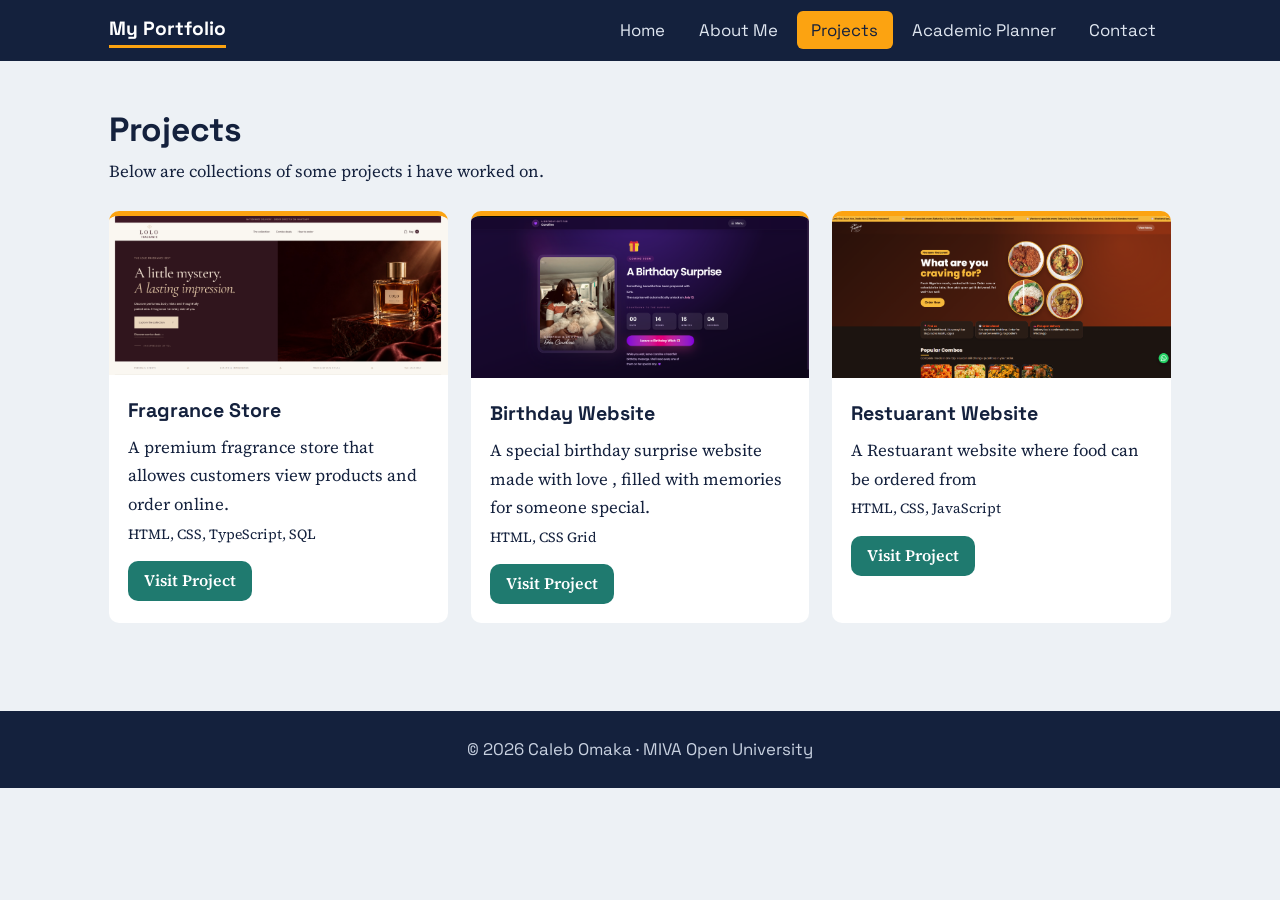
==== projects.html @ b3b07223 "Add files via upload" ====
<!DOCTYPE html>
<html lang="en">
<head>
<meta charset="UTF-8">
<meta name="viewport" content="width=device-width, initial-scale=1">
<meta name="description" content="Student portfolio and academic management website">
<title>Projects | Student Portfolio</title>
<link rel="preconnect" href="https://fonts.googleapis.com">
<link href="https://fonts.googleapis.com/css2?family=Source+Serif+4:wght@400;600&family=Space+Grotesk:wght@500;700&display=swap" rel="stylesheet">
<link rel="stylesheet" href="css/style.css">
</head>
<body data-page="projects">
<header>
<nav aria-label="Main navigation">
<a class="logo" href="index.html">My Portfolio</a>
<button class="menu-btn" id="menu-btn" aria-label="Toggle menu" aria-expanded="false">&#9776;</button>
<ul id="menu"><li><a href="index.html">Home</a></li><li><a href="about.html">About Me</a></li><li><a href="projects.html" class=active aria-current=page>Projects</a></li><li><a href="planner.html">Academic Planner</a></li><li><a href="contact.html">Contact</a></li></ul>
</nav>
</header>
<main>
<h1>Projects</h1><p>Below are collections of some projects i have worked on.</p><div class="grid" style="margin-top:1.5rem"><article class="card project"><img src="images/Lolo.png" alt="Screenshot of Fragrance Store"><div><h3>Fragrance Store</h3><p></p> A premium fragrance store that allowes customers view products and order online.</p><p><small>HTML, CSS, TypeScript, SQL</small></p><a class="btn" href="https://lolofragrance.netlify.app/" target="_blank" rel="noopener">Visit Project</a></div></article><article class="card project"><img src="images/Caroline.png" alt="Screenshot of Birthday Surprise Website "><div><h3>Birthday Website</h3><p>A special birthday surprise website made with love , filled with memories for someone special.</p><p><small>HTML, CSS Grid</small></p><a class="btn" href="https://happybirthdaycaroline.vercel.app/" target="_blank" rel="noopener">Visit Project</a></div></article><article class="card project"><img src="images/Triciapat.png" alt="Screenshot of Restuarant Website"><div><h3>Restuarant Website</h3><p>A Restuarant website where food can be ordered from</p><p><small>HTML, CSS, JavaScript</small></p><a class="btn" href="https://triciapatkitchen.netlify.app/" target="_blank" rel="noopener">Visit Project</a></div></article></div>
</main>
<footer><p>&copy; 2026 Caleb Omaka &middot;  MIVA Open University</p></footer>
<script src="js/script.js"></script>
</body>
</html>
---- css/style.css ----
:root{--ink:#14213D;--teal:#2A9D8F;--amber:#FCA311;--bg:#EDF1F5;--card:#fff;--muted:#5b6578;--danger:#c0392b;--r:10px}
*{box-sizing:border-box;margin:0;padding:0}
body{font-family:"Source Serif 4",Georgia,serif;background:var(--bg);color:var(--ink);line-height:1.7;font-size:1.05rem}
h1,h2,h3,nav,button,label,th{font-family:"Space Grotesk","Segoe UI",Arial,sans-serif}
a{color:#1f7a6f}
header{background:var(--ink);position:sticky;top:0;z-index:10}
nav{display:flex;align-items:center;justify-content:space-between;max-width:1100px;margin:auto;padding:.8rem 1.2rem}
.logo{color:#fff;font-weight:700;font-size:1.2rem;text-decoration:none;border-bottom:3px solid var(--amber)}
nav ul{display:flex;gap:.3rem;list-style:none}
nav ul a{color:#dfe6f0;text-decoration:none;padding:.5rem .9rem;border-radius:6px;transition:background .25s,color .25s}
nav ul a:hover,nav ul a.active{background:var(--amber);color:var(--ink)}
.menu-btn{display:none;background:none;border:2px solid #fff;color:#fff;padding:.3rem .7rem;border-radius:6px;font-size:1.2rem;cursor:pointer}
a:focus-visible,button:focus-visible,input:focus-visible,textarea:focus-visible{outline:3px solid var(--amber);outline-offset:2px}
main{max-width:1100px;margin:auto;padding:2.5rem 1.2rem}
.hero{display:grid;grid-template-columns:1.3fr 1fr;gap:2.5rem;align-items:center;padding:1rem 0 2rem}
.hero h1{font-size:clamp(2.2rem,5vw,3.6rem);line-height:1.1;margin-bottom:1rem}
.hero img{width:100%;max-width:380px;justify-self:center;border-radius:50% 50% 50% 12%;border:6px solid var(--amber);animation:float 1.2s ease-out both}
@keyframes float{from{opacity:0;transform:translateY(24px)}to{opacity:1;transform:none}}
.btn{display:inline-block;background:#1f7a6f;color:#fff;border:0;padding:.7rem 1.4rem;border-radius:var(--r);text-decoration:none;font-weight:600;cursor:pointer;font-size:1rem;transition:transform .2s,background .2s}
.btn:hover{background:var(--ink);transform:translateY(-2px)}
.btn.alt{background:var(--amber);color:var(--ink)}
h2{font-size:1.9rem;margin:2rem 0 1rem}
h3{margin-bottom:.4rem}
.grid{display:grid;grid-template-columns:repeat(auto-fit,minmax(260px,1fr));gap:1.4rem}
.card{background:var(--card);border-radius:var(--r);padding:1.4rem;border-left:5px solid var(--teal);transition:box-shadow .25s}
.card:hover{box-shadow:0 8px 22px rgba(20,33,61,.15)}
.project{padding:0;overflow:hidden;border-left:0;border-top:5px solid var(--amber)}
.project img{width:100%;display:block}
.project div{padding:1.2rem}
.project .btn{margin-top:.8rem;padding:.4rem 1rem}
ul.list{padding-left:1.3rem}
table{width:100%;border-collapse:collapse;background:var(--card);border-radius:var(--r);overflow:hidden}
th,td{padding:.8rem 1rem;text-align:left;border-bottom:1px solid #dde3ec}
th{background:var(--ink);color:#fff}
caption{text-align:left;padding:.4rem 0}
.skill{margin:.7rem 0}.bar{background:#d6dde8;border-radius:20px;height:10px;overflow:hidden}
.bar span{display:block;height:100%;background:var(--teal);border-radius:20px}
.media{margin-top:1.5rem}video,audio{width:100%;max-width:560px;display:block;margin:.5rem 0}
form{background:var(--card);padding:1.6rem;border-radius:var(--r);max-width:600px;display:grid;gap:1rem}
label{font-weight:600;display:block;margin-bottom:.3rem}
input,textarea{width:100%;padding:.7rem;border:2px solid #c9d2df;border-radius:8px;font:inherit}
input.invalid,textarea.invalid{border-color:var(--danger)}
.error{color:var(--danger);font-size:.9rem;min-height:1.1rem}
.success{background:#d8f3ee;border-left:5px solid var(--teal);padding:1rem;border-radius:8px;display:none;max-width:600px;margin-bottom:1rem}
.add-row{display:flex;gap:.6rem;flex-wrap:wrap;margin-bottom:1rem}.add-row input{flex:1;min-width:200px}
#task-list{list-style:none;display:grid;gap:.6rem}
#task-list li{background:var(--card);padding:.8rem 1rem;border-radius:var(--r);display:flex;align-items:center;gap:.8rem;border-left:5px solid var(--amber);animation:float .35s both}
#task-list li.done{border-left-color:var(--teal)}
#task-list li.done span{text-decoration:line-through;color:var(--muted)}
#task-list span{flex:1}
.del{background:var(--danger);color:#fff;border:0;border-radius:6px;padding:.3rem .7rem;cursor:pointer}
.empty{color:var(--muted)}
.stats{color:var(--muted);margin-bottom:1rem;font-family:"Space Grotesk",sans-serif}
footer{background:var(--ink);color:#c8d1e0;text-align:center;padding:1.5rem;margin-top:3rem;font-family:"Space Grotesk",sans-serif}
@media(max-width:760px){
.menu-btn{display:block}
nav ul{display:none;flex-direction:column;position:absolute;top:100%;left:0;right:0;background:var(--ink);padding:.5rem 1.2rem 1rem}
nav ul.open{display:flex}
.hero{grid-template-columns:1fr;text-align:center}.hero img{order:-1;max-width:260px}}
@media(prefers-reduced-motion:reduce){*{animation:none!important;transition:none!important}}
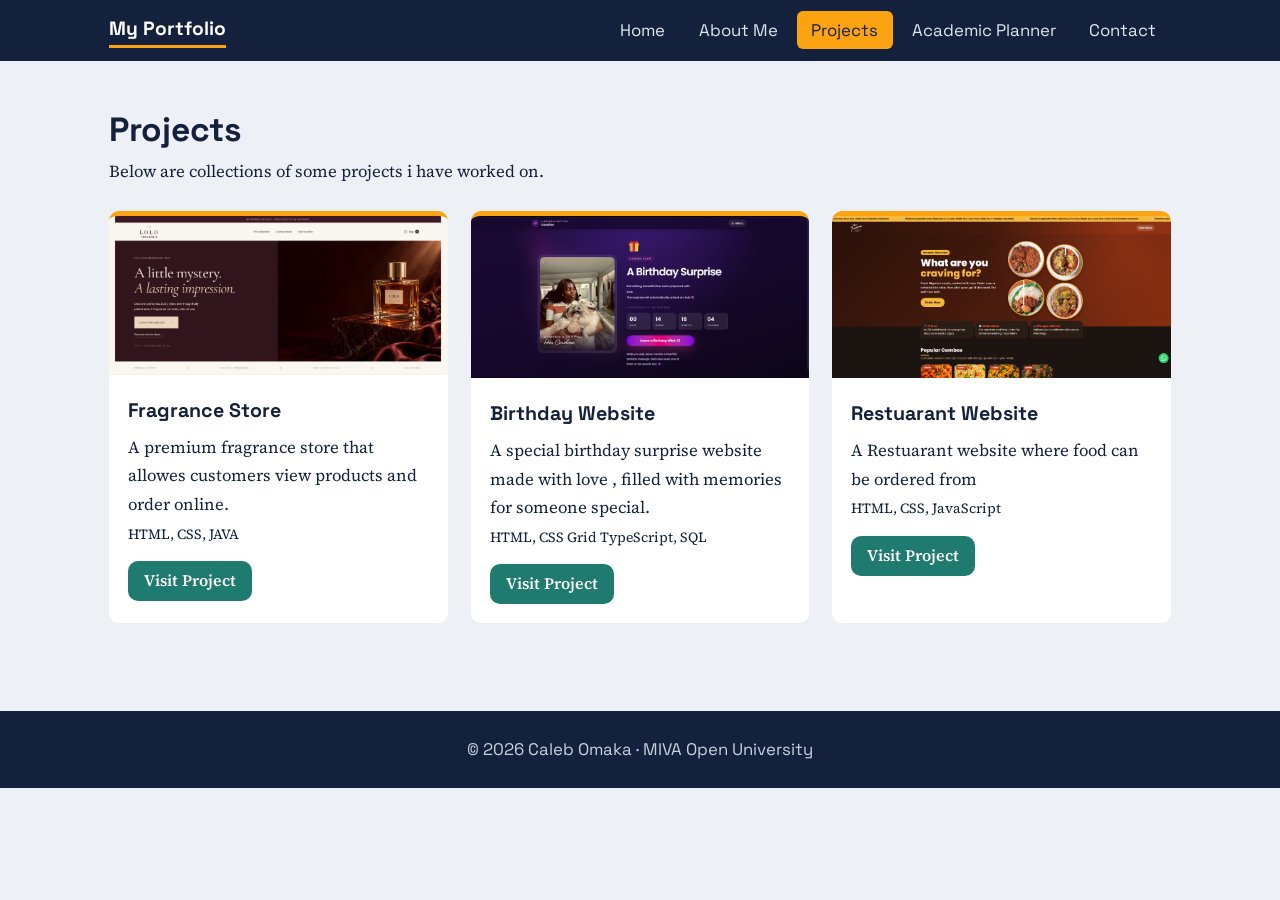
==== commit 981909da: "Fix typos and update project details in projects.html Corrected project descriptions and fixed typos" ====
--- a/projects.html
+++ b/projects.html
@@ -18,9 +18,9 @@
 </nav>
 </header>
 <main>
-<h1>Projects</h1><p>Below are collections of some projects i have worked on.</p><div class="grid" style="margin-top:1.5rem"><article class="card project"><img src="images/Lolo.png" alt="Screenshot of Fragrance Store"><div><h3>Fragrance Store</h3><p></p> A premium fragrance store that allowes customers view products and order online.</p><p><small>HTML, CSS, TypeScript, SQL</small></p><a class="btn" href="https://lolofragrance.netlify.app/" target="_blank" rel="noopener">Visit Project</a></div></article><article class="card project"><img src="images/Caroline.png" alt="Screenshot of Birthday Surprise Website "><div><h3>Birthday Website</h3><p>A special birthday surprise website made with love , filled with memories for someone special.</p><p><small>HTML, CSS Grid</small></p><a class="btn" href="https://happybirthdaycaroline.vercel.app/" target="_blank" rel="noopener">Visit Project</a></div></article><article class="card project"><img src="images/Triciapat.png" alt="Screenshot of Restuarant Website"><div><h3>Restuarant Website</h3><p>A Restuarant website where food can be ordered from</p><p><small>HTML, CSS, JavaScript</small></p><a class="btn" href="https://triciapatkitchen.netlify.app/" target="_blank" rel="noopener">Visit Project</a></div></article></div>
+<h1>Projects</h1><p>Below are collections of some projects i have worked on.</p><div class="grid" style="margin-top:1.5rem"><article class="card project"><img src="images/Lolo.png" alt="Screenshot of Fragrance Store"><div><h3>Fragrance Store</h3><p></p> A premium fragrance store that allowes customers view products and order online.</p><p><small>HTML, CSS, JAVA </small></p><a class="btn" href="https://lolofragrance.netlify.app/" target="_blank" rel="noopener">Visit Project</a></div></article><article class="card project"><img src="images/Caroline.png" alt="Screenshot of Birthday Surprise Website "><div><h3>Birthday Website</h3><p>A special birthday surprise website made with love , filled with memories for someone special.</p><p><small>HTML, CSS Grid TypeScript, SQL </small></p><a class="btn" href="https://happybirthdaycaroline.vercel.app/" target="_blank" rel="noopener">Visit Project</a></div></article><article class="card project"><img src="images/Triciapat.png" alt="Screenshot of Restuarant Website"><div><h3>Restuarant Website</h3><p>A Restuarant website where food can be ordered from</p><p><small>HTML, CSS, JavaScript</small></p><a class="btn" href="https://triciapatkitchen.netlify.app/" target="_blank" rel="noopener">Visit Project</a></div></article></div>
 </main>
 <footer><p>&copy; 2026 Caleb Omaka &middot;  MIVA Open University</p></footer>
 <script src="js/script.js"></script>
 </body>
-</html>+</html>
